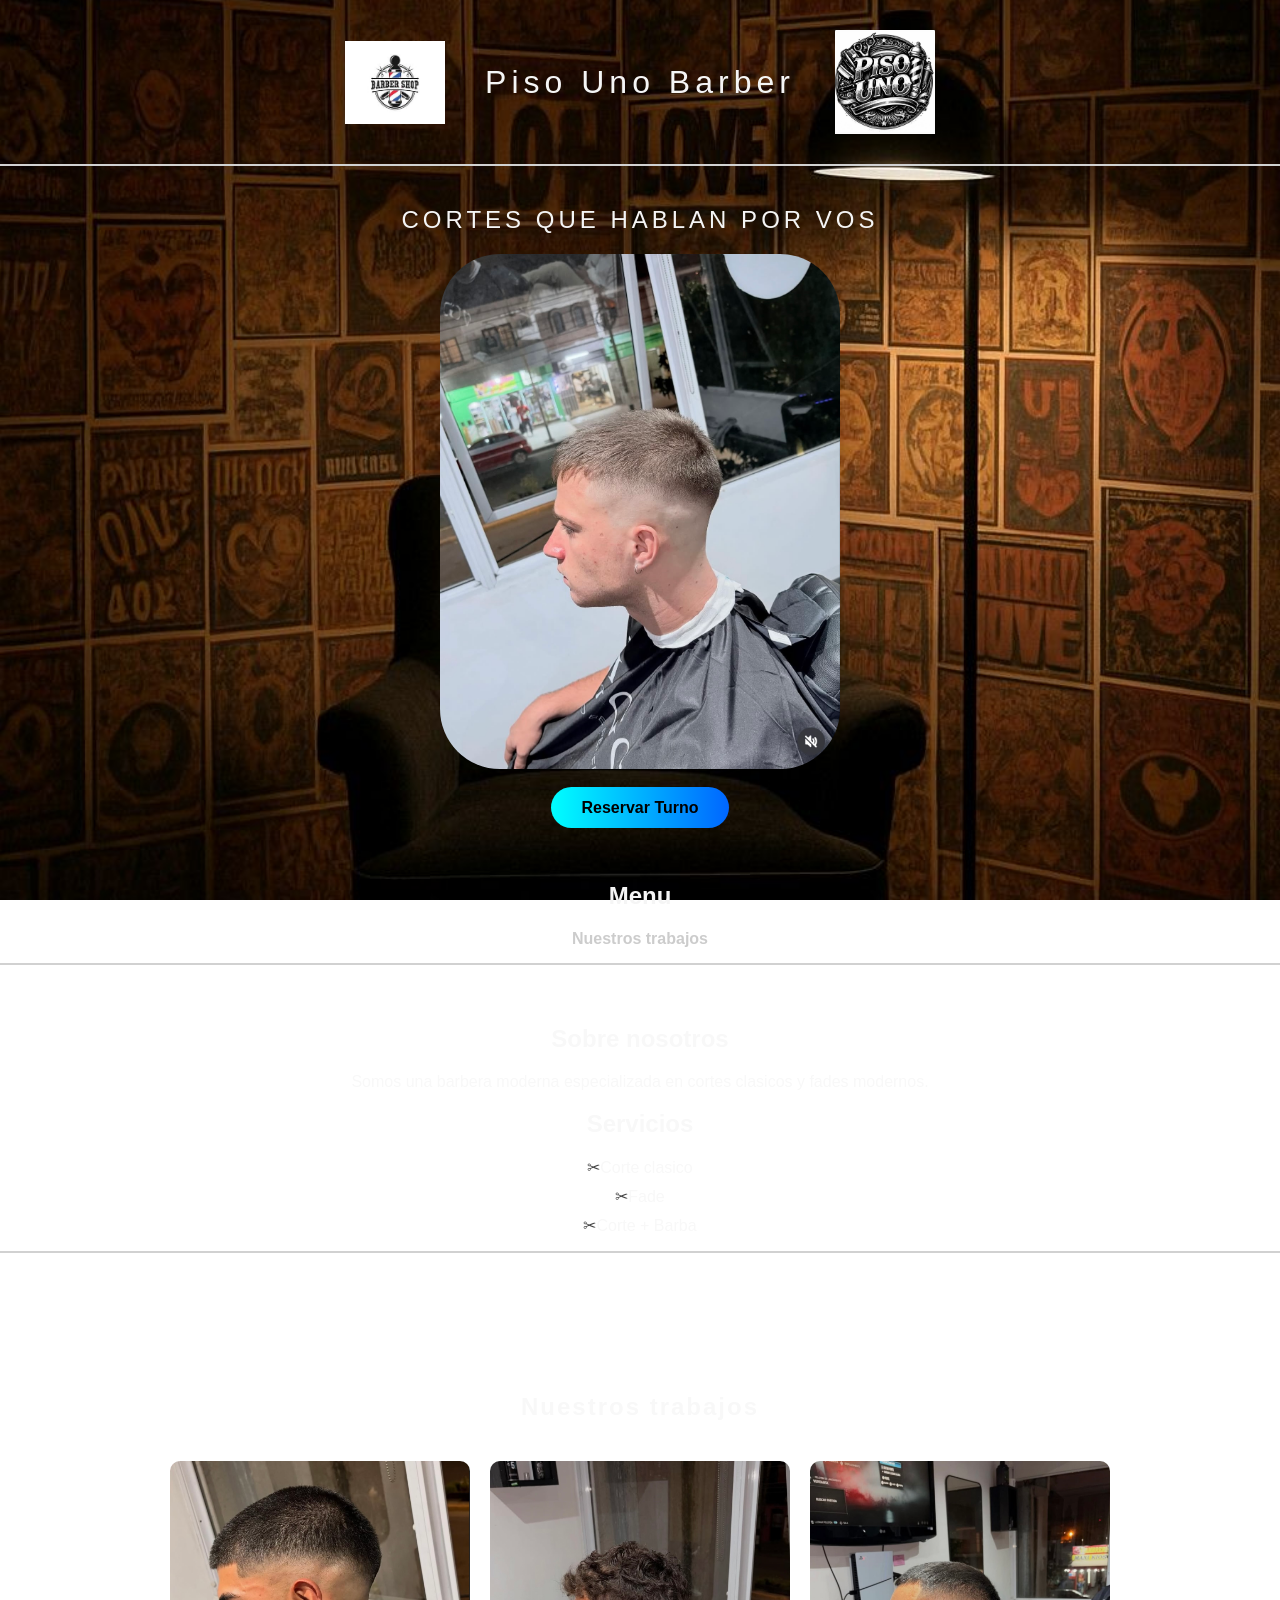
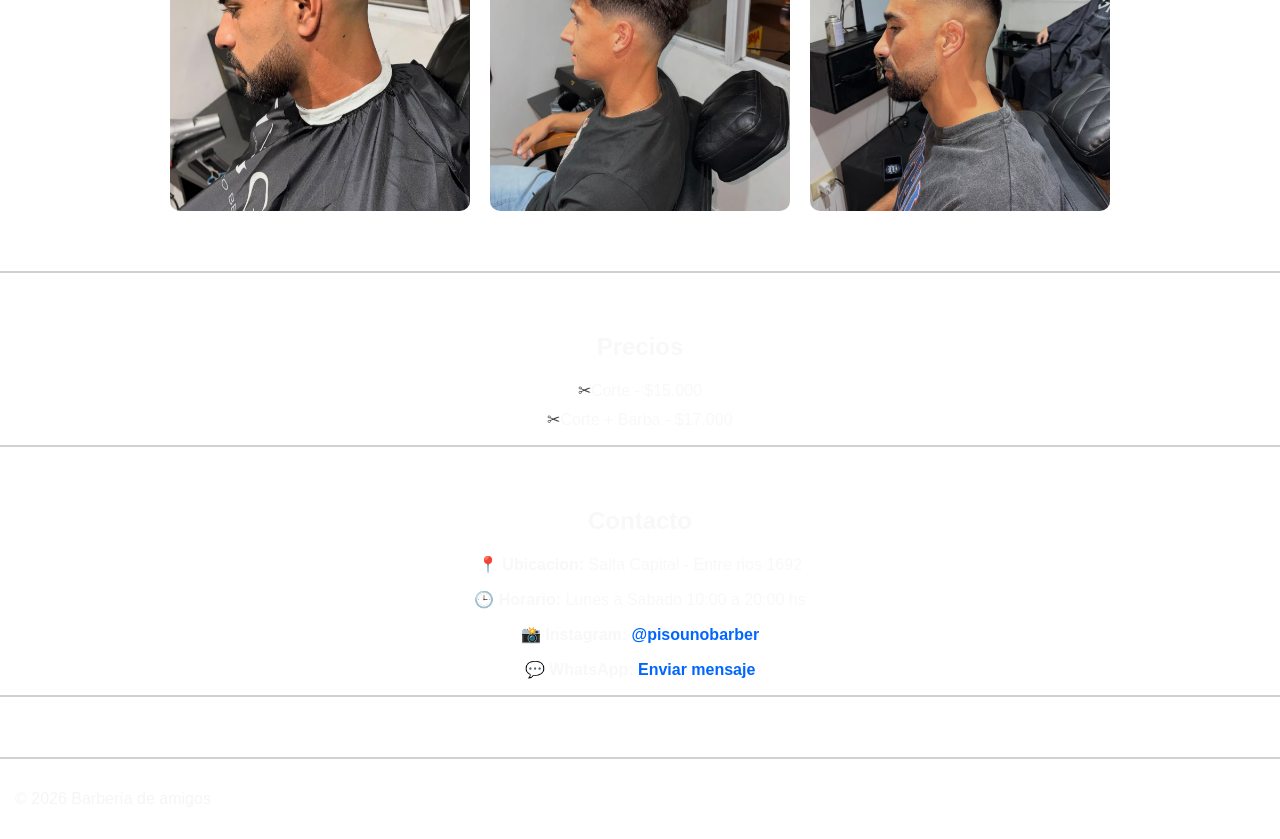
==== index.html @ 10e32b86 "Rename inicio.html to index.html" ====
<!DOCTYPE html>
<html lang="en">
<head>
    <meta charset="UTF-8">
    <meta name="viewport" content="width=device-width, initial-scale=1.0">
    <title>PisoUnoBarber</title>
    <link rel="stylesheet" href="styles.css">
</head>
<body>
    <header>

        <div class="contenedor">
            <img src="imagenes/barber.png" alt="Barber">
            <h1>Piso Uno Barber</h1>
            <img src="imagenes/logo.JPG" alt="Logo barberia">     
        </div>  

    </header>   
    <h2 class="frase">CORTES QUE HABLAN POR VOS</h2>
    <div class="hero">
        <img src="imagenes/fade.JPG" alt="Corte fade">
    </div>
    <div class="cta">
        <a href="turno.html" class="boton-turno">Reservar Turno</a>
    </div>
    <nav>
        <h2>Menu</h2>
        <a href="#trabajos">Nuestros trabajos</a>
    </nav>

    <section>
        <h2>Sobre nosotros</h2>
        <p>Somos una barbera moderna especializada en cortes clasicos y fades modernos.</p>
        <h2>Servicios</h2>
        <ul>
            <li>Corte clasico</li>
            <li>Fade</li>
            <li>Corte + Barba</li>
        </ul>
    </section>
    <section class="trabajos" id="trabajos">
        <h2>Nuestros trabajos</h2>

        <div class="galeria">
            <img src="imagenes/corte1.JPG" alt="Trabajo 1">
            <img src="imagenes/corte2.JPG" alt="Trabajo 2">
            <img src="imagenes/corte3.JPG" alt="Trabajo 3">
        </div>
    </section>
    <section class="precios">
        <h2>Precios</h2>
        <ul>
            <li>Corte - $15.000</li>
            <li>Corte + Barba - $17.000</li>
        </ul>
    </section>
    <section class="contacto">
        <h2>Contacto</h2>

        <div class="info-contacto">
            <p><strong>📍 Ubicacion: </strong>Salta Capital - Entre rios 1692 </p>
            <p><strong>🕒 Horario: </strong>Lunes a Sabado 10:00 a 20:00 hs</p>
            <p><strong>📸 Instagram:</strong>
                <a href="https://www.instagram.com/pisounobarber/" target="_blank">@pisounobarber</a>
            </p>
            <p><strong>💬 WhatsApp: </strong>
                <a href="https://wa.me/543874691376" target="_blank">Enviar mensaje</a>
            </p>
        </div>
    </section>
<footer>
    <p>© 2026 Barbería de amigos </p>
</footer>
</body>
</html>
---- styles.css ----
body {
    margin: 0;
    font-family: Arial, Helvetica, sans-serif;
    color: #f5f5f5;
    background-image: url("imagenes/fondo.jpg");
    background-size: cover;
    background-position: center;
    background-attachment: fixed; 
}
h1 {
    font-weight: 300;
    letter-spacing: 5px;
    
}

.frase {
    text-align: center;
    margin-top: 40px;
    font-weight: 300;
    letter-spacing: 4px;
}

.contenedor {
    display: flex;
    justify-content: center;
    align-items: center;
    gap: 40px;
    padding: 30px;
    border-bottom: 2px solid #d1d1d1;
}

.contenedor img {
    width: 100px;
    height: auto;
    
}

.hero {
    display:flex;
    justify-content: center;
    align-items: center;
    
}

.hero img {
    width: 90%;
    height: auto;
    max-width: 400px;
    border-radius: 60px;
    object-fit: cover;
    transition: transform 0.2s ease;
}

.hero img:hover {
    transform: scale(1.05);
}


nav {
    text-align: center;
    padding: 15px;
    border-bottom: 2px solid #d1d1d1;
}

nav a {
    color: #cccccc;
    text-decoration: none;
    margin: 0 15px;
    font-weight: bold;
    transition: 0.3s;
    
}

nav a:hover {
    color: #441daf;
}

section {
    color: #f8f8f8;
    padding: 0 20px;
    text-align: center;
    margin: 60px auto;
    border-bottom: 2px solid #d1d1d1;
}
section ul {
    list-style: none;
    padding: 0;
}

section ul li {
    margin: 10px 0;
    
}

section ul li::before {
    content: "✂";
    color: #444;
}

footer {
    padding: 15px;
    border-top: 2px solid #d1d1d1;
}

.trabajos {
    text-align: center;
    padding: 60px 20px;
    letter-spacing: 2px;
}

.trabajos h2 {
    margin-bottom: 40px;
}

.galeria {
    display: flex;
    justify-content: center;
    gap: 20px;
    flex-wrap: wrap;
}

.galeria img {
    width: 300px;
    height: 350px;
    object-fit: cover;
    border-radius: 10px;
    transition: transform 0.3s ease;
}

.galeria img:hover {
    transform: scale(1.05);
}

.cta {
    text-align: center;
    margin: 30px 0;
}

.boton-turno {
    background: linear-gradient(90deg, #0ff, #0066ff);
    color: #000;
    padding: 12px 30px;
    text-decoration: none;
    font-weight: bold;
    border-radius: 30px;
    transition: 0.3s;
}

.boton-turno:hover {
    background: white;
    transform: scale(1.05);
}

.info-contacto a {
    color: #0066ff; 
    text-decoration: none;
    font-weight: bold;
}

@media (max-width: 768px) {
    .contenedor {
        flex-direction: column;
        gap: 20px;
        text-align: center;
    }

    .hero img {
        width: 90%;
        height: auto;
        border-radius: 20px;
    }

    .galeria img {
        width: 90%;
        height: auto;
    }

    nav a {
        display: block;
        margin: 10px 0;
    }

    h1 {
        font-size: 22px;
        letter-spacing: 3px;
    }

    .frase {
        font-size: 16px;
        padding: 0 10px;
    }
}
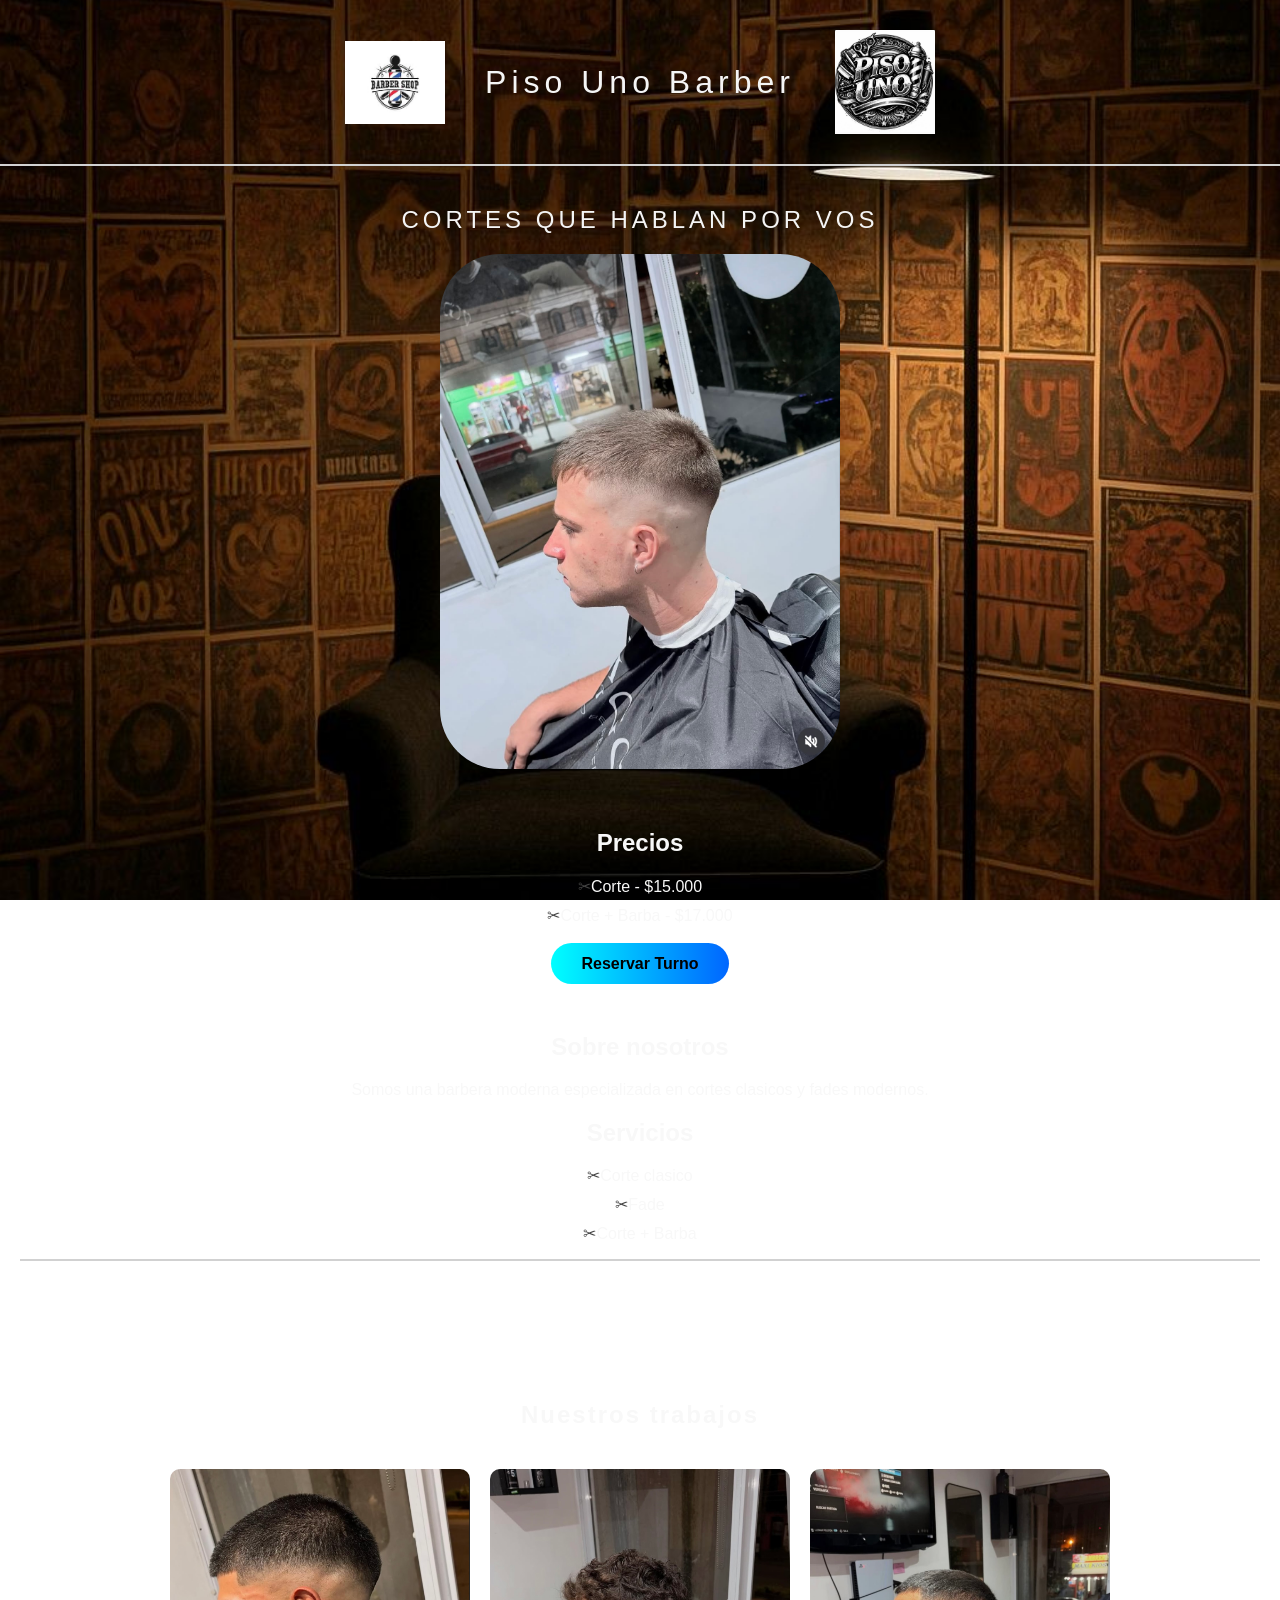
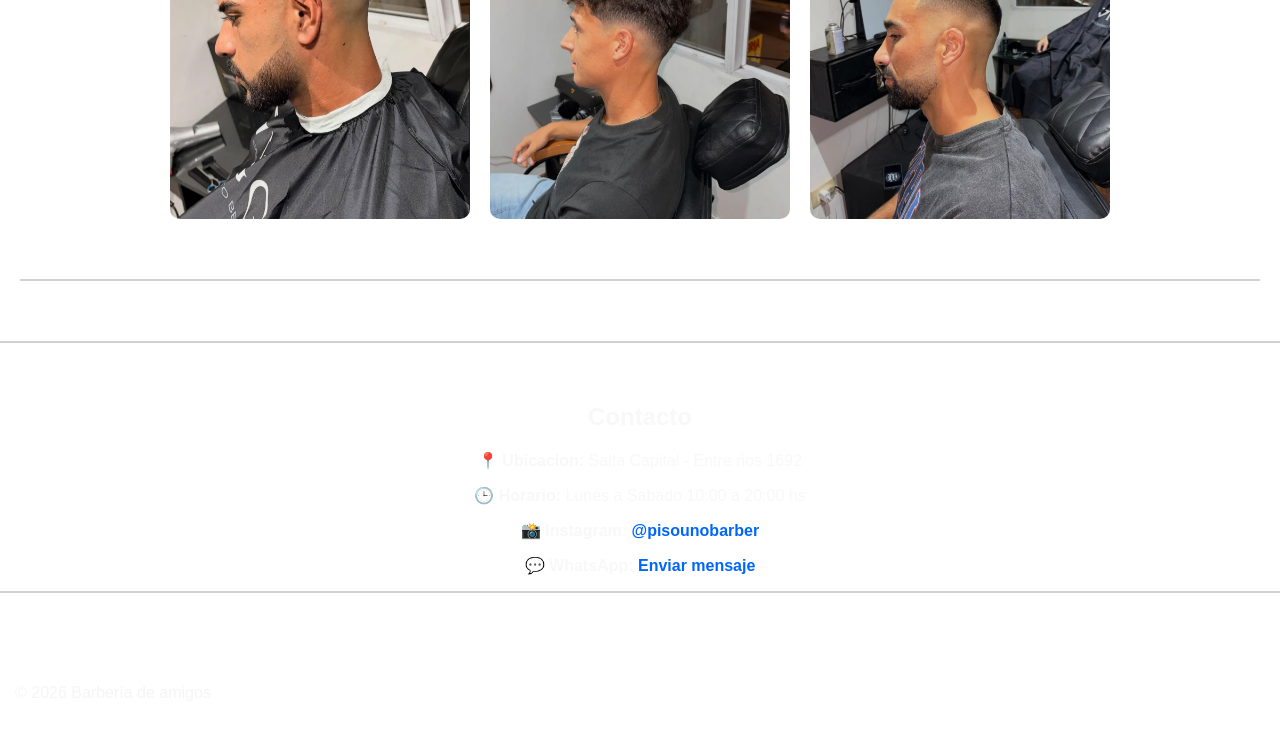
==== commit 189b3925: "cambios" ====
--- a/index.html
+++ b/index.html
@@ -1,75 +1,74 @@
-<!DOCTYPE html>
-<html lang="en">
-<head>
-    <meta charset="UTF-8">
-    <meta name="viewport" content="width=device-width, initial-scale=1.0">
-    <title>PisoUnoBarber</title>
-    <link rel="stylesheet" href="styles.css">
-</head>
-<body>
-    <header>
-
-        <div class="contenedor">
-            <img src="imagenes/barber.png" alt="Barber">
-            <h1>Piso Uno Barber</h1>
-            <img src="imagenes/logo.JPG" alt="Logo barberia">     
-        </div>  
-
-    </header>   
-    <h2 class="frase">CORTES QUE HABLAN POR VOS</h2>
-    <div class="hero">
-        <img src="imagenes/fade.JPG" alt="Corte fade">
-    </div>
-    <div class="cta">
-        <a href="turno.html" class="boton-turno">Reservar Turno</a>
-    </div>
-    <nav>
-        <h2>Menu</h2>
-        <a href="#trabajos">Nuestros trabajos</a>
-    </nav>
-
-    <section>
-        <h2>Sobre nosotros</h2>
-        <p>Somos una barbera moderna especializada en cortes clasicos y fades modernos.</p>
-        <h2>Servicios</h2>
-        <ul>
-            <li>Corte clasico</li>
-            <li>Fade</li>
-            <li>Corte + Barba</li>
-        </ul>
-    </section>
-    <section class="trabajos" id="trabajos">
-        <h2>Nuestros trabajos</h2>
-
-        <div class="galeria">
-            <img src="imagenes/corte1.JPG" alt="Trabajo 1">
-            <img src="imagenes/corte2.JPG" alt="Trabajo 2">
-            <img src="imagenes/corte3.JPG" alt="Trabajo 3">
-        </div>
-    </section>
-    <section class="precios">
-        <h2>Precios</h2>
-        <ul>
-            <li>Corte - $15.000</li>
-            <li>Corte + Barba - $17.000</li>
-        </ul>
-    </section>
-    <section class="contacto">
-        <h2>Contacto</h2>
-
-        <div class="info-contacto">
-            <p><strong>📍 Ubicacion: </strong>Salta Capital - Entre rios 1692 </p>
-            <p><strong>🕒 Horario: </strong>Lunes a Sabado 10:00 a 20:00 hs</p>
-            <p><strong>📸 Instagram:</strong>
-                <a href="https://www.instagram.com/pisounobarber/" target="_blank">@pisounobarber</a>
-            </p>
-            <p><strong>💬 WhatsApp: </strong>
-                <a href="https://wa.me/543874691376" target="_blank">Enviar mensaje</a>
-            </p>
-        </div>
-    </section>
-<footer>
-    <p>© 2026 Barbería de amigos </p>
-</footer>
-</body>
-</html>
+<!DOCTYPE html>
+<html lang="en">
+<head>
+    <meta charset="UTF-8">
+    <meta name="viewport" content="width=device-width, initial-scale=1.0">
+    <title>PisoUnoBarber</title>
+    <link rel="stylesheet" href="styles.css">
+</head>
+<body>
+    <header>
+
+        <div class="contenedor">
+            <img src="imagenes/barber.png" alt="Barber">
+            <h1>Piso Uno Barber</h1>
+            <img src="imagenes/logo.JPG" alt="Logo barberia">     
+        </div>  
+
+    </header>   
+    <h2 class="frase">CORTES QUE HABLAN POR VOS</h2>
+    <div class="hero">
+        <img src="imagenes/fade.JPG" alt="Corte fade">
+    </div>
+
+    <section class="precios">
+        <h2>Precios</h2>
+        <ul>
+            <li>Corte - $15.000</li>
+            <li>Corte + Barba - $17.000</li>
+        </ul>
+    <div class="cta">
+        <a href="turno.html" class="boton-turno">Reservar Turno</a>
+    </div>
+    
+
+    <section>
+        <h2>Sobre nosotros</h2>
+        <p>Somos una barbera moderna especializada en cortes clasicos y fades modernos.</p>
+        <h2>Servicios</h2>
+        <ul>
+            <li>Corte clasico</li>
+            <li>Fade</li>
+            <li>Corte + Barba</li>
+        </ul>
+    </section>
+    <section class="trabajos" id="trabajos">
+        <h2>Nuestros trabajos</h2>
+
+        <div class="galeria">
+            <img src="imagenes/corte1.JPG" alt="Trabajo 1">
+            <img src="imagenes/corte2.JPG" alt="Trabajo 2">
+            <img src="imagenes/corte3.JPG" alt="Trabajo 3">
+        </div>
+    </section>
+    
+    </section>
+    <section class="contacto">
+        <h2>Contacto</h2>
+
+        <div class="info-contacto">
+            <p><strong>📍 Ubicacion: </strong>Salta Capital - Entre rios 1692 </p>
+            <p><strong>🕒 Horario: </strong>Lunes a Sabado 10:00 a 20:00 hs</p>
+            <p><strong>📸 Instagram:</strong>
+                <a href="https://www.instagram.com/pisounobarber/" target="_blank">@pisounobarber</a>
+            </p>
+            <p><strong>💬 WhatsApp: </strong>
+                <a href="https://wa.me/543874691376" target="_blank">Enviar mensaje</a>
+            </p>
+        </div>
+    </section>
+<footer>
+    <p>© 2026 Barbería de amigos </p>
+</footer>
+</body>
+</html>
--- a/styles.css
+++ b/styles.css
@@ -1,192 +1,194 @@
-body {
-    margin: 0;
-    font-family: Arial, Helvetica, sans-serif;
-    color: #f5f5f5;
-    background-image: url("imagenes/fondo.jpg");
-    background-size: cover;
-    background-position: center;
-    background-attachment: fixed; 
-}
-h1 {
-    font-weight: 300;
-    letter-spacing: 5px;
-    
-}
-
-.frase {
-    text-align: center;
-    margin-top: 40px;
-    font-weight: 300;
-    letter-spacing: 4px;
-}
-
-.contenedor {
-    display: flex;
-    justify-content: center;
-    align-items: center;
-    gap: 40px;
-    padding: 30px;
-    border-bottom: 2px solid #d1d1d1;
-}
-
-.contenedor img {
-    width: 100px;
-    height: auto;
-    
-}
-
-.hero {
-    display:flex;
-    justify-content: center;
-    align-items: center;
-    
-}
-
-.hero img {
-    width: 90%;
-    height: auto;
-    max-width: 400px;
-    border-radius: 60px;
-    object-fit: cover;
-    transition: transform 0.2s ease;
-}
-
-.hero img:hover {
-    transform: scale(1.05);
-}
-
-
-nav {
-    text-align: center;
-    padding: 15px;
-    border-bottom: 2px solid #d1d1d1;
-}
-
-nav a {
-    color: #cccccc;
-    text-decoration: none;
-    margin: 0 15px;
-    font-weight: bold;
-    transition: 0.3s;
-    
-}
-
-nav a:hover {
-    color: #441daf;
-}
-
-section {
-    color: #f8f8f8;
-    padding: 0 20px;
-    text-align: center;
-    margin: 60px auto;
-    border-bottom: 2px solid #d1d1d1;
-}
-section ul {
-    list-style: none;
-    padding: 0;
-}
-
-section ul li {
-    margin: 10px 0;
-    
-}
-
-section ul li::before {
-    content: "✂";
-    color: #444;
-}
-
-footer {
-    padding: 15px;
-    border-top: 2px solid #d1d1d1;
-}
-
-.trabajos {
-    text-align: center;
-    padding: 60px 20px;
-    letter-spacing: 2px;
-}
-
-.trabajos h2 {
-    margin-bottom: 40px;
-}
-
-.galeria {
-    display: flex;
-    justify-content: center;
-    gap: 20px;
-    flex-wrap: wrap;
-}
-
-.galeria img {
-    width: 300px;
-    height: 350px;
-    object-fit: cover;
-    border-radius: 10px;
-    transition: transform 0.3s ease;
-}
-
-.galeria img:hover {
-    transform: scale(1.05);
-}
-
-.cta {
-    text-align: center;
-    margin: 30px 0;
-}
-
-.boton-turno {
-    background: linear-gradient(90deg, #0ff, #0066ff);
-    color: #000;
-    padding: 12px 30px;
-    text-decoration: none;
-    font-weight: bold;
-    border-radius: 30px;
-    transition: 0.3s;
-}
-
-.boton-turno:hover {
-    background: white;
-    transform: scale(1.05);
-}
-
-.info-contacto a {
-    color: #0066ff; 
-    text-decoration: none;
-    font-weight: bold;
-}
-
-@media (max-width: 768px) {
-    .contenedor {
-        flex-direction: column;
-        gap: 20px;
-        text-align: center;
-    }
-
-    .hero img {
-        width: 90%;
-        height: auto;
-        border-radius: 20px;
-    }
-
-    .galeria img {
-        width: 90%;
-        height: auto;
-    }
-
-    nav a {
-        display: block;
-        margin: 10px 0;
-    }
-
-    h1 {
-        font-size: 22px;
-        letter-spacing: 3px;
-    }
-
-    .frase {
-        font-size: 16px;
-        padding: 0 10px;
-    }
+body {
+    margin: 0;
+    font-family: Arial, Helvetica, sans-serif;
+    color: #f5f5f5;
+    background-image: url("imagenes/fondo.jpg");
+    background-size: cover;
+    background-position: center;
+    background-attachment: fixed; 
+}
+h1 {
+    font-weight: 300;
+    letter-spacing: 5px;
+    
+}
+
+.frase {
+    text-align: center;
+    margin-top: 40px;
+    font-weight: 300;
+    letter-spacing: 4px;
+}
+
+.contenedor {
+    display: flex;
+    justify-content: center;
+    align-items: center;
+    gap: 40px;
+    padding: 30px;
+    border-bottom: 2px solid #d1d1d1;
+}
+
+.contenedor img {
+    width: 100px;
+    height: auto;
+    
+}
+
+.hero {
+    display:flex;
+    justify-content: center;
+    align-items: center;
+    
+}
+
+.hero img {
+    width: 90%;
+    height: auto;
+    max-width: 400px;
+    border-radius: 60px;
+    object-fit: cover;
+    transition: transform 0.2s ease;
+    
+}
+
+.hero img:hover {
+    transform: scale(1.05);
+}
+
+
+nav {
+    text-align: center;
+    padding: 15px;
+    
+}
+
+nav a {
+    color: #cccccc;
+    text-decoration: none;
+    margin: 0 15px;
+    font-weight: bold;
+    transition: 0.3s;
+    
+}
+
+nav a:hover {
+    color: #441daf;
+}
+
+section {
+    color: #f8f8f8;
+    padding: 0 20px;
+    text-align: center;
+    margin: 60px auto;
+    border-bottom: 2px solid #d1d1d1;
+}
+section ul {
+    list-style: none;
+    padding: 0;
+}
+
+section ul li {
+    margin: 10px 0;
+    
+}
+
+section ul li::before {
+    content: "✂";
+    color: #444;
+}
+
+footer {
+    padding: 15px;
+    
+}
+
+.trabajos {
+    text-align: center;
+    padding: 60px 20px;
+    letter-spacing: 2px;
+}
+
+.trabajos h2 {
+    margin-bottom: 40px;
+}
+
+.galeria {
+    display: flex;
+    justify-content: center;
+    gap: 20px;
+    flex-wrap: wrap;
+}
+
+.galeria img {
+    width: 300px;
+    height: 350px;
+    object-fit: cover;
+    border-radius: 10px;
+    transition: transform 0.3s ease;
+}
+
+.galeria img:hover {
+    transform: scale(1.05);
+}
+
+.cta {
+    text-align: center;
+    margin: 30px 0;
+}
+
+.boton-turno {
+    background: linear-gradient(90deg, #0ff, #0066ff);
+    color: #000;
+    padding: 12px 30px;
+    text-decoration: none;
+    font-weight: bold;
+    border-radius: 30px;
+    transition: 0.3s;
+    
+}
+
+.boton-turno:hover {
+    background: white;
+    transform: scale(1.05);
+}
+
+.info-contacto a {
+    color: #0066ff; 
+    text-decoration: none;
+    font-weight: bold;
+}
+
+@media (max-width: 768px) {
+    .contenedor {
+        flex-direction: column;
+        gap: 20px;
+        text-align: center;
+    }
+
+    .hero img {
+        width: 90%;
+        height: auto;
+        border-radius: 20px;
+    }
+
+    .galeria img {
+        width: 90%;
+        height: auto;
+    }
+
+    nav a {
+        display: block;
+        margin: 10px 0;
+    }
+
+    h1 {
+        font-size: 22px;
+        letter-spacing: 3px;
+    }
+
+    .frase {
+        font-size: 16px;
+        padding: 0 10px;
+    }
 }
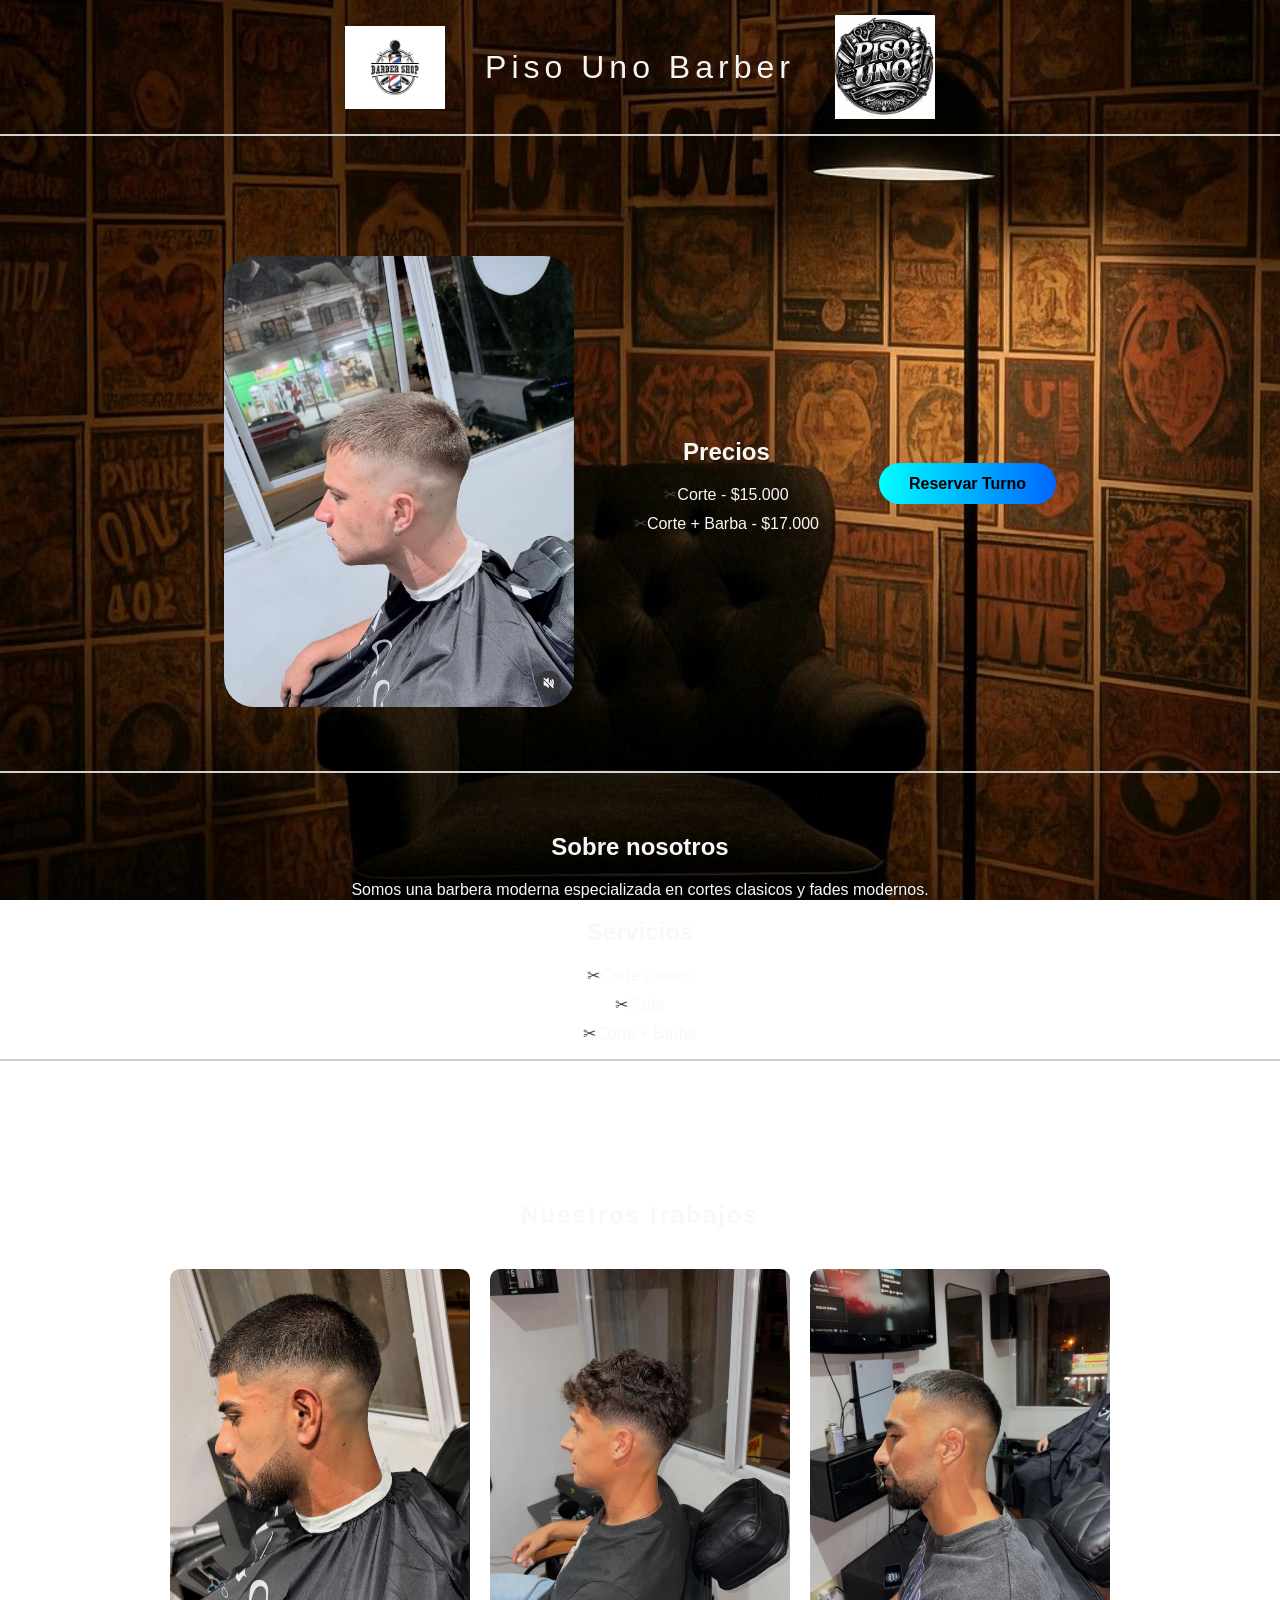
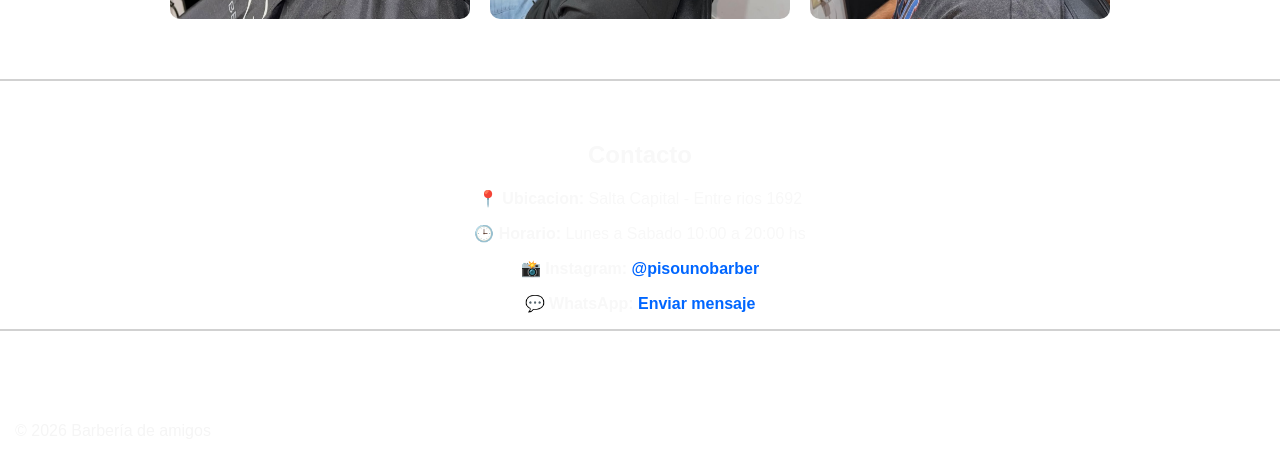
==== commit 5fc4ec09: "Modificando el inicio" ====
--- a/index.html
+++ b/index.html
@@ -16,22 +16,26 @@
         </div>  
 
     </header>   
-    <h2 class="frase">CORTES QUE HABLAN POR VOS</h2>
-    <div class="hero">
-        <img src="imagenes/fade.JPG" alt="Corte fade">
-    </div>
-
-    <section class="precios">
+    
+    <section class="principal">
+        <div class="img-principal">
+            <img src="imagenes/fade.JPG" alt="Corte fade">
+        </div>
+        
+        <div class="precios">
         <h2>Precios</h2>
         <ul>
             <li>Corte - $15.000</li>
             <li>Corte + Barba - $17.000</li>
         </ul>
-    <div class="cta">
-        <a href="turno.html" class="boton-turno">Reservar Turno</a>
-    </div>
+        </div>
+        
+        <div class="cta">
+            <a href="turno.html" class="boton-turno">Reservar Turno</a>
+        </div>
+    </section>
+
     
-
     <section>
         <h2>Sobre nosotros</h2>
         <p>Somos una barbera moderna especializada en cortes clasicos y fades modernos.</p>
@@ -71,4 +75,4 @@
     <p>© 2026 Barbería de amigos </p>
 </footer>
 </body>
-</html>+</html>
--- a/styles.css
+++ b/styles.css
@@ -13,19 +13,14 @@
     
 }
 
-.frase {
-    text-align: center;
-    margin-top: 40px;
-    font-weight: 300;
-    letter-spacing: 4px;
-}
+
 
 .contenedor {
     display: flex;
     justify-content: center;
     align-items: center;
     gap: 40px;
-    padding: 30px;
+    padding: 15px;
     border-bottom: 2px solid #d1d1d1;
 }
 
@@ -35,27 +30,28 @@
     
 }
 
-.hero {
-    display:flex;
+.principal {
+    display: flex;
     justify-content: center;
     align-items: center;
-    
+    gap: 60px;
+    padding: 60px 20px;
+    flex-wrap: wrap;
 }
 
-.hero img {
-    width: 90%;
-    height: auto;
-    max-width: 400px;
-    border-radius: 60px;
-    object-fit: cover;
-    transition: transform 0.2s ease;
-    
+.img-principal img {
+    width: 350px;
+    border-radius: 30px;
+    transition: transform 0.3s ease;
 }
 
-.hero img:hover {
+.img-principal img:hover {
     transform: scale(1.05);
 }
 
+.precios {
+    text-align: center;
+}
 
 nav {
     text-align: center;
@@ -191,4 +187,8 @@
         font-size: 16px;
         padding: 0 10px;
     }
+
+    .principal {
+        flex-direction: column;
+    }
 }
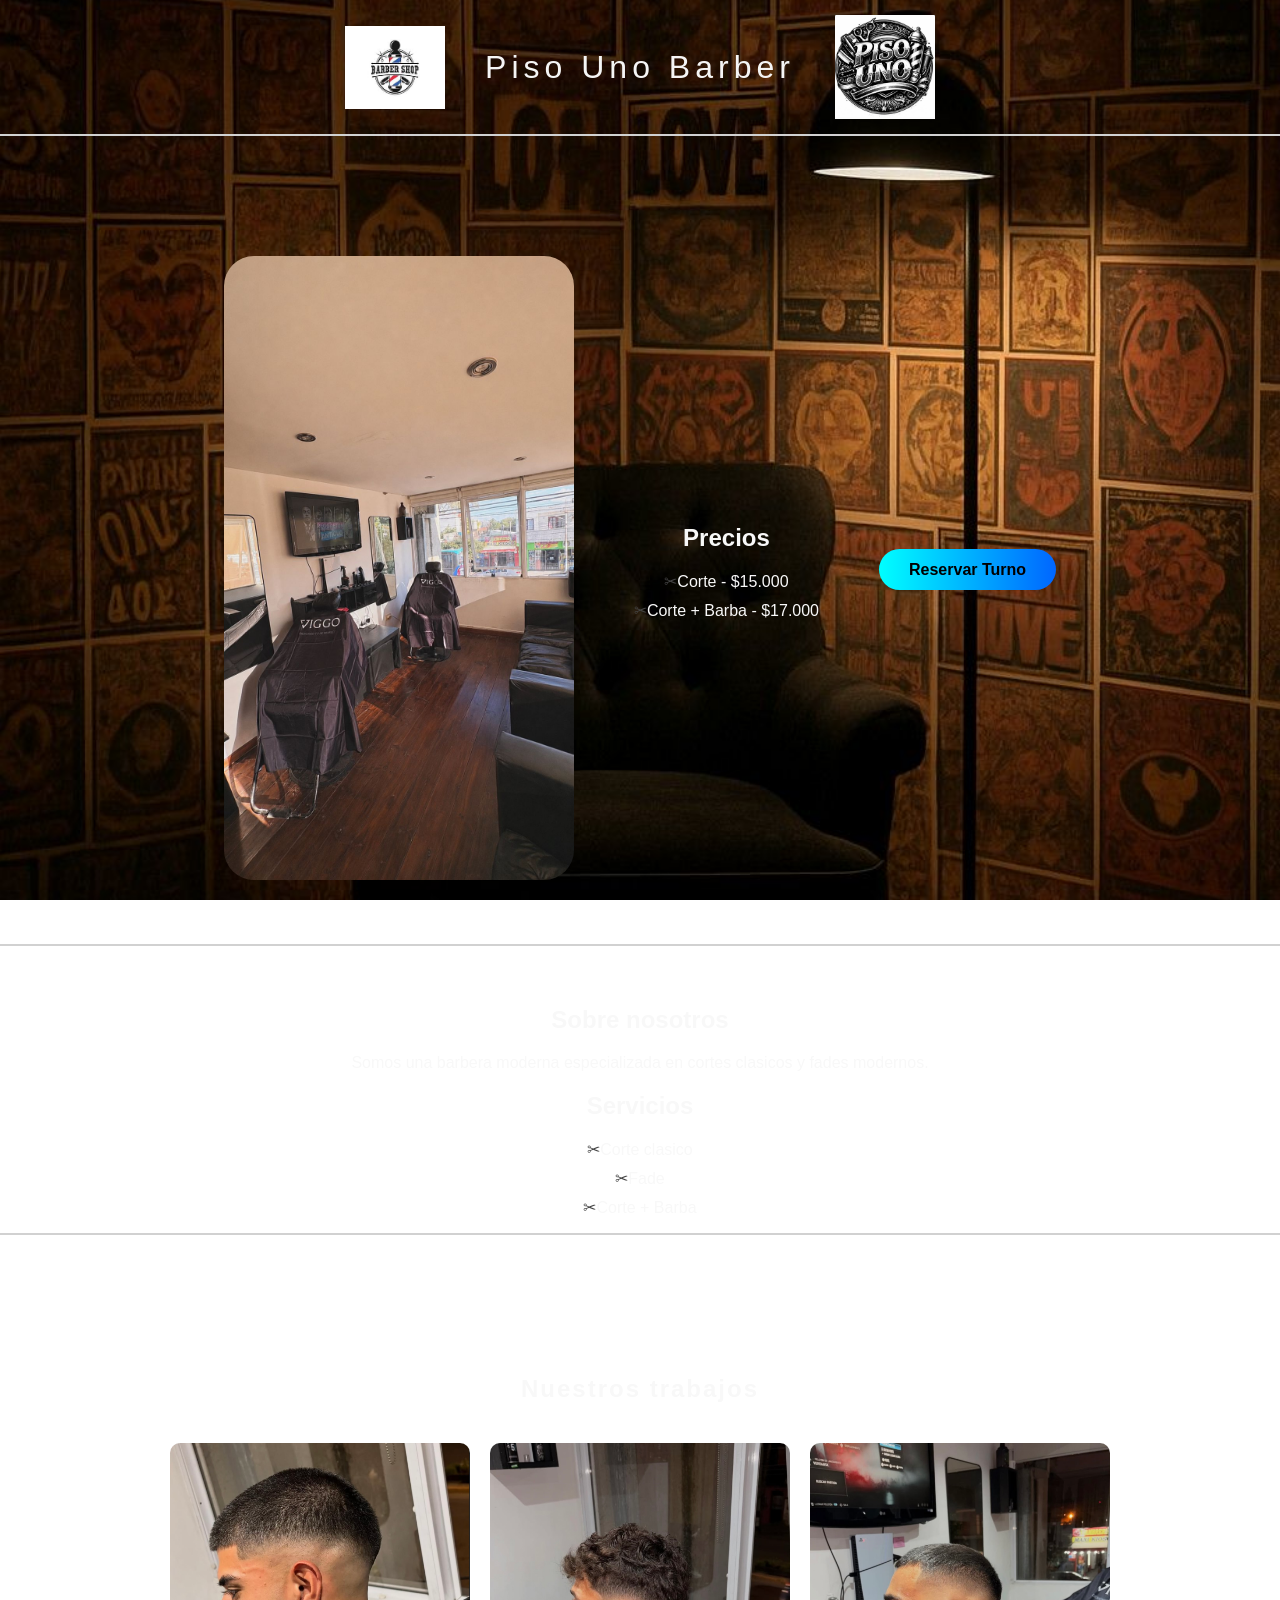
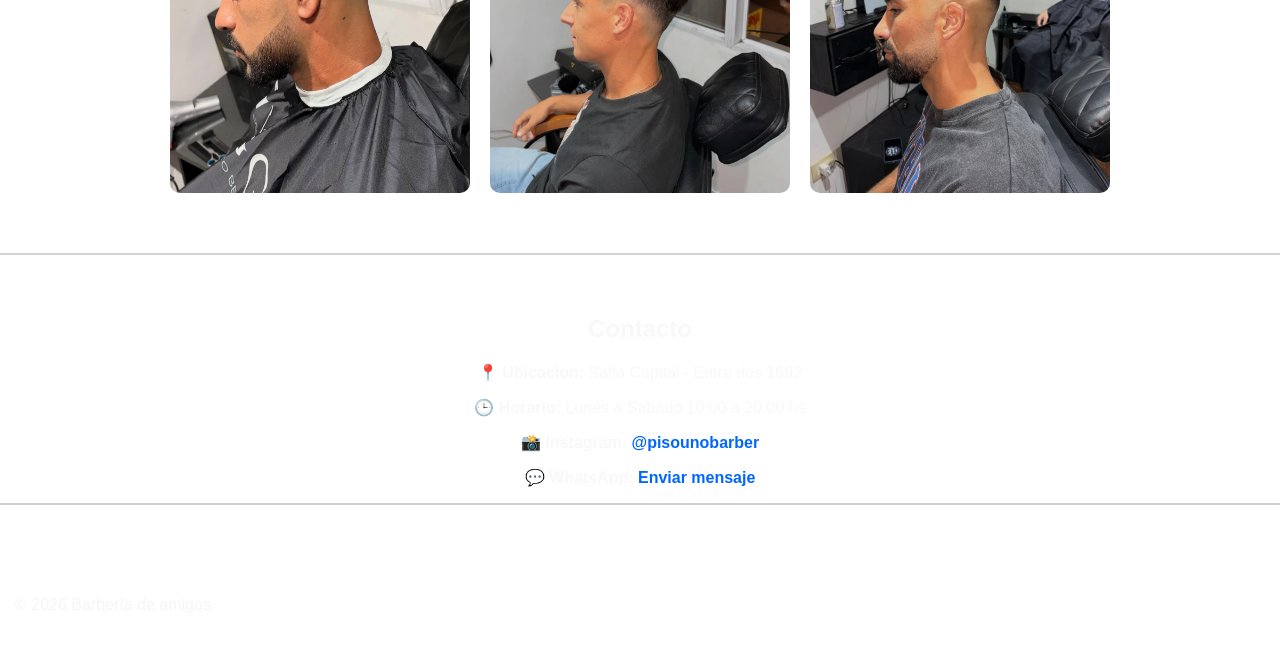
==== commit dbd18df4: "cambie de fotos y estilos" ====
--- a/index.html
+++ b/index.html
@@ -19,9 +19,8 @@
     
     <section class="principal">
         <div class="img-principal">
-            <img src="imagenes/fade.JPG" alt="Corte fade">
+            <img src="imagenes/dentro.png" alt="Corte fade">
         </div>
-        
         <div class="precios">
         <h2>Precios</h2>
         <ul>
@@ -30,9 +29,18 @@
         </ul>
         </div>
         
+        
+
         <div class="cta">
             <a href="turno.html" class="boton-turno">Reservar Turno</a>
         </div>
+
+        
+
+
+        
+        
+        
     </section>
 
     
--- a/styles.css
+++ b/styles.css
@@ -10,7 +10,6 @@
 h1 {
     font-weight: 300;
     letter-spacing: 5px;
-    
 }
 
 
@@ -51,7 +50,12 @@
 
 .precios {
     text-align: center;
-}
+    
+    
+}
+
+
+
 
 nav {
     text-align: center;
@@ -79,6 +83,7 @@
     margin: 60px auto;
     border-bottom: 2px solid #d1d1d1;
 }
+    
 section ul {
     list-style: none;
     padding: 0;
@@ -107,6 +112,7 @@
 
 .trabajos h2 {
     margin-bottom: 40px;
+    
 }
 
 .galeria {
@@ -191,4 +197,9 @@
     .principal {
         flex-direction: column;
     }
+
+    .ubicacion iframe {
+    width: 100%;
+    height: 250px;
+    }
 }
